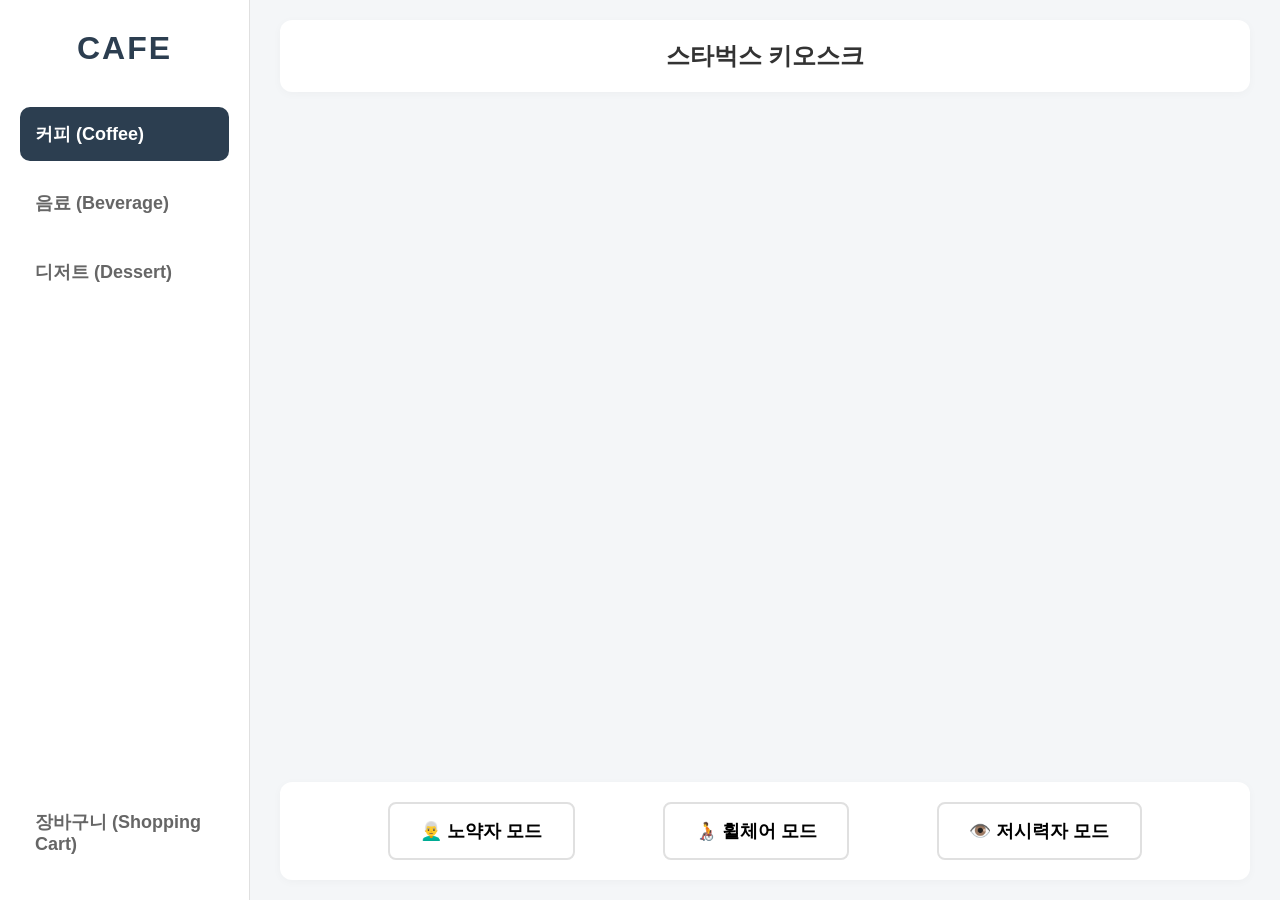
==== web_standard_sturdy/day16/index.html @ 8e6bc493 "day16 my kiosk system" ====
<!DOCTYPE html>
<html lang="ko">
<head>
    <meta charset="UTF-8">
    <meta name="viewport" content="width=device-width, initial-scale=1.0">
    <title>배리어 프리 카페 키오스크</title>
    <link rel="stylesheet" href="css/style.css">
</head>
<body>
    <div class="app-container">
        <aside class="sidebar">
            <h1 class="logo">CAFE</h1>
            <nav class="category-nav">
                <button id="coffe-category" class="category-btn active" data-category="coffee">커피 (Coffee)</button>
                <button id="beverage-category" class="category-btn" data-category="beverage">음료 (Beverage)</button>
                <button id="dessert-category" class="category-btn" data-category="dessert">디저트 (Dessert)</button>
            </nav>
            <nav class="shopping-cart">
                <button id="shopping-category" class="shopping-btn" data-category="cart">장바구니 (Shopping Cart)</button>
            </nav>
        </aside>
        
        <div class="main-wrapper">
            <header class="top-header">
                <h2>스타벅스 키오스크</h2>
            </header>
            
            <main class="menu-board">
                <div class="menu-grid" id="menu-grid">
                </div>
            </main>

            <template id="menu-card-template">
                <article class="menu-card">
                    <div class="menu-img-wrapper">
                        <img src="" alt="" class="menu-img">
                        <div class="sold-out-badge">품절</div>
                    </div>
                    <h3 class="menu-name">메뉴이름</h3>
                    <p class="menu-price">가격</p>
                </article>
            </template>
            
            <footer class="bottom-controls">
                <button class="mode-btn" id="btn-silver">👨‍🦳 노약자 모드</button>
                <button class="mode-btn" id="btn-wheelchair">🧑‍🦽 휠체어 모드</button>
                <button class="mode-btn" id="btn-lowvision">👁️ 저시력자 모드</button>
            </footer>
        </div>
    </div>
    <script src="js/script.js" defer></script>
</body>
</html>
---- web_standard_sturdy/day16/css/style.css ----
/* 기본 초기화 */
* {
    box-sizing: border-box;
    margin: 0;
    padding: 0;
    font-family: 'Pretendard', -apple-system, sans-serif;
}

body {
    background-color: #f4f6f8; /* 눈이 편안한 옅은 회색 배경 */
    color: #333;
}

/* 전체 화면을 꽉 채우는 컨테이너 */
.app-container {
    display: flex;
    width: 100vw;
    height: 100vh; /* 브라우저 높이 100% 사용 */
    overflow: hidden;
}

/* -----------------------------------
   왼쪽 사이드바 (카테고리 영역)
----------------------------------- */
.sidebar {
    width: 250px; /* 고정 너비 */
    background-color: #ffffff;
    border-right: 1px solid #e0e0e0;
    display: flex;
    flex-direction: column;
    padding: 30px 20px;
}

.logo {
    text-align: center;
    font-size: 32px;
    font-weight: 800;
    letter-spacing: 2px;
    margin-bottom: 40px;
    color: #2c3e50;
}

.category-nav {
    display: flex;
    flex-direction: column;
    gap: 15px;
}

.shopping-cart {
    display: flex;
    flex-direction: column-reverse;
    margin-top: auto;
    gap: 15px;
}

.category-btn {
    padding: 15px;
    font-size: 18px;
    font-weight: 600;
    border: none;
    border-radius: 10px;
    background-color: transparent;
    color: #666;
    cursor: pointer;
    text-align: left;
    transition: all 0.2s ease;
}

.shopping-btn {
    padding: 15px;
    font-size: 18px;
    font-weight: 600;
    border: none;
    border-radius: 10px;
    background-color: transparent;
    color: #666;
    cursor: pointer;
    text-align: left;
    transition: all 0.2s ease;
}

.shopping-btn:hover {
    background-color: #f0f4f8;
}

.category-btn:hover {
    background-color: #f0f4f8;
}

.category-btn.active {
    background-color: #2c3e50;
    color: #ffffff;
}

.shopping-btn.active {
    background-color: #2c3e50;
    color: #ffffff;
}

/* -----------------------------------
   오른쪽 메인 영역 (헤더 + 메뉴 + 푸터)
----------------------------------- */
.main-wrapper {
    flex: 1; /* 남은 화면 너비 모두 차지 */
    display: flex;
    flex-direction: column;
    padding: 20px 30px;
    background-color: #f4f6f8;
}

/* 헤더 */
.top-header {
    background-color: #ffffff;
    padding: 20px;
    border-radius: 12px;
    box-shadow: 0 2px 10px rgba(0,0,0,0.03);
    margin-bottom: 20px;
    text-align: center;
}

/* 메뉴 그리드 영역 */
.menu-board {
    flex: 1; /* 중간 영역이 남은 높이를 모두 차지하게 함 */
    overflow-y: auto; /* 메뉴가 많아지면 스크롤 생성 */
}

.menu-grid {
    display: grid;
    grid-template-columns: repeat(3, 1fr); /* 무조건 3열 배치 */
    gap: 20px;
    height: 100%;
}

/* 개별 메뉴 카드 디자인 */
.menu-card {
    background-color: #ffffff;
    border-radius: 12px;
    box-shadow: 0 4px 12px rgba(0,0,0,0.05);
    display: flex;
    flex-direction: column;
    align-items: center;
    justify-content: center;
    padding: 20px;
    cursor: pointer;
    transition: transform 0.2s, box-shadow 0.2s;
    border: 2px solid transparent;
}

.menu-card:hover {
    transform: translateY(-5px);
    box-shadow: 0 8px 20px rgba(0,0,0,0.1);
    border-color: #2c3e50;
}

.menu-img-placeholder {
    font-size: 60px;
    margin-bottom: 15px;
}

.menu-name {
    font-size: 20px;
    margin-bottom: 10px;
}

.menu-price {
    font-size: 18px;
    font-weight: 600;
    color: #e74c3c;
}

.bottom-controls {
    margin-top: 20px;
    background-color: #ffffff;
    padding: 20px;
    border-radius: 12px;
    box-shadow: 0 2px 10px rgba(0,0,0,0.03);
    display: flex;
    justify-content: space-evenly;
    align-items: center;
}

.mode-btn {
    padding: 15px 30px;
    font-size: 18px;
    font-weight: bold;
    border: 2px solid #e0e0e0;
    background-color: #ffffff;
    border-radius: 8px;
    cursor: pointer;
    transition: all 0.2s;
}

.mode-btn:hover {
    background-color: #f8f9fa;
    border-color: #2c3e50;
}

/* 카드 안의 이미지 영역 */
.menu-img-wrapper {
    position: relative; /* 품절 뱃지를 띄우기 위한 기준점 */
    width: 100%;
    height: 140px;
    border-radius: 8px;
    overflow: hidden;
    margin-bottom: 15px;
    background-color: #f0f0f0; /* 이미지가 없을 때를 대비한 배경색 */
}

/* 실제 이미지 태그 */
.menu-img {
    width: 100%;
    height: 100%;
    object-fit: cover; /* 이미지가 찌그러지지 않고 영역을 꽉 채우도록 설정 */
}

/* 품절 상태일 때 카드를 반투명하게 만듦 */
.menu-card.sold-out {
    opacity: 0.6;
    cursor: not-allowed;
    border-color: transparent;
    transform: none; /* hover 시 위로 떠오르는 효과 방지 */
    box-shadow: none;
}

/* 품절 뱃지 (이미지 위를 검게 덮음) */
.sold-out-badge {
    position: absolute;
    top: 0;
    left: 0;
    width: 100%;
    height: 100%;
    background-color: rgba(0, 0, 0, 0.6);
    color: white;
    display: flex;
    justify-content: center;
    align-items: center;
    font-size: 24px;
    font-weight: bold;
}
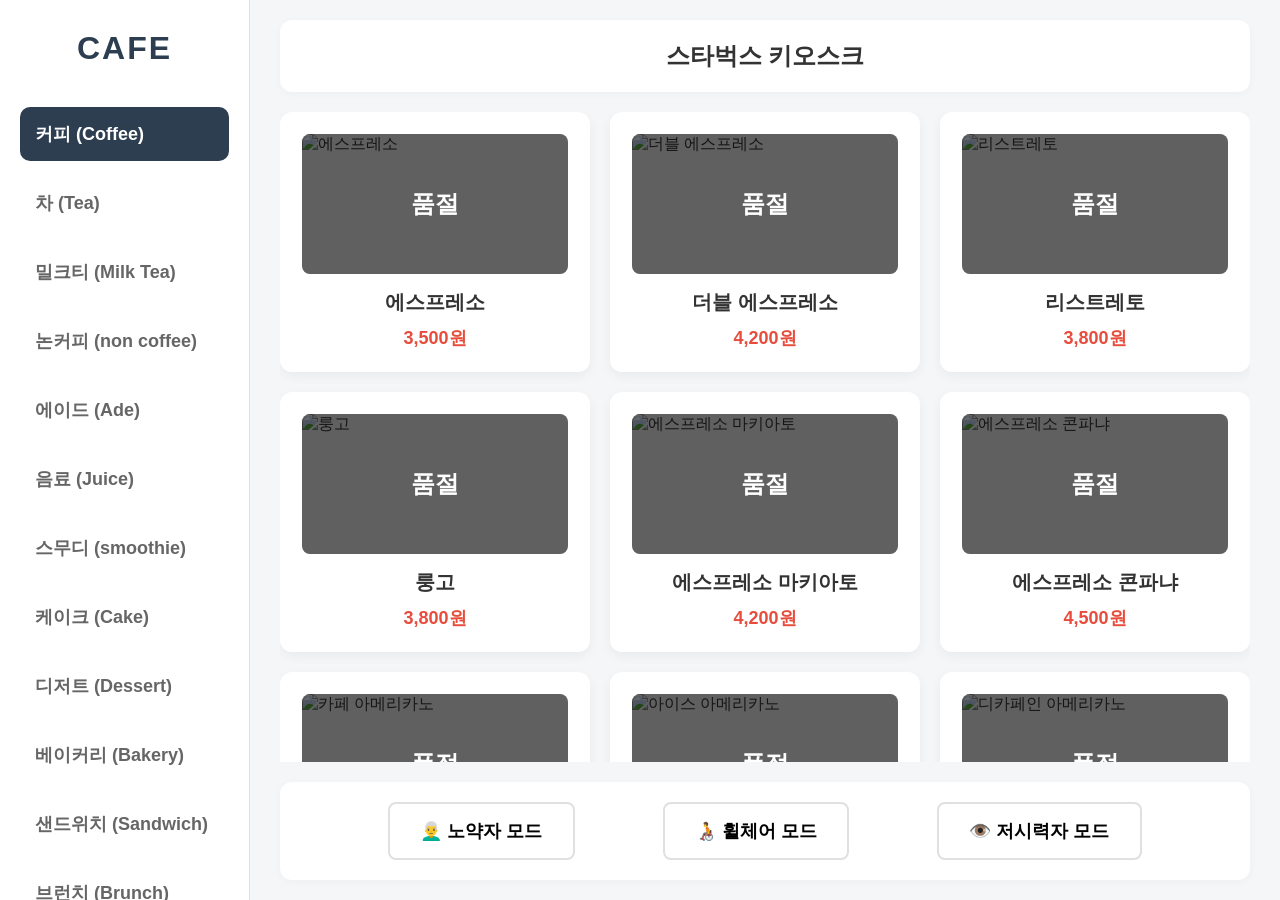
==== commit 1e7f9315: "day20 final" ====
--- a/web_standard_sturdy/day16/index.html
+++ b/web_standard_sturdy/day16/index.html
@@ -10,13 +10,25 @@
     <div class="app-container">
         <aside class="sidebar">
             <h1 class="logo">CAFE</h1>
+            
             <nav class="category-nav">
                 <button id="coffe-category" class="category-btn active" data-category="coffee">커피 (Coffee)</button>
-                <button id="beverage-category" class="category-btn" data-category="beverage">음료 (Beverage)</button>
+                <button id="tea-category" class="category-btn" data-category="tea">차 (Tea)</button>
+                <button id="milk-tea-category" class="category-btn" data-category="milk_tea">밀크티 (Milk Tea)</button>
+                <button id="non-coffee-category" class="category-btn" data-category="non_coffee">논커피 (non coffee)</button>
+                <button id="ade-category" class="category-btn" data-category="ade">에이드 (Ade)</button>
+                <button id="juice-category" class="category-btn" data-category="juice">음료 (Juice)</button>
+                <button id="smoothie-category" class="category-btn" data-category="smoothie">스무디 (smoothie)</button>
+                <button id="cake-category" class="category-btn" data-category="cake">케이크 (Cake)</button>
                 <button id="dessert-category" class="category-btn" data-category="dessert">디저트 (Dessert)</button>
+                <button id="bakery-category" class="category-btn" data-category="bakery">베이커리 (Bakery)</button>
+                <button id="sandwich-category" class="category-btn" data-category="sandwich">샌드위치 (Sandwich)</button>
+                <button id="brunch-category" class="category-btn" data-category="brunch">브런치 (Brunch)</button>
+                <button id="icecream-category" class="category-btn" data-category="ice_cream">아이스크림 (Ice Cream)</button>
             </nav>
+            
             <nav class="shopping-cart">
-                <button id="shopping-category" class="shopping-btn" data-category="cart">장바구니 (Shopping Cart)</button>
+                <button id="shopping-category" class="shopping-btn" data-category="cart">🛒 장바구니 (Cart)</button>
             </nav>
         </aside>
         
@@ -27,7 +39,7 @@
             
             <main class="menu-board">
                 <div class="menu-grid" id="menu-grid">
-                </div>
+                    </div>
             </main>
 
             <template id="menu-card-template">
@@ -41,6 +53,22 @@
                 </article>
             </template>
             
+            <template id="cart-card-template">
+                <article class="menu-card">
+                    <div class="menu-img-wrapper" style="height: 100px;">
+                        <img src="" alt="" class="menu-img">
+                    </div>
+                    <h3 class="menu-name" style="font-size: 18px;">메뉴이름</h3>
+                    <p class="menu-price" style="margin-bottom: 15px;">가격</p>
+                    
+                    <div style="display: flex; gap: 15px; align-items: center;">
+                        <button class="qty-btn minus" style="padding: 5px 15px; font-size: 18px; cursor: pointer;">-</button>
+                        <span class="qty-text" style="font-size: 18px; font-weight: bold;">0개</span>
+                        <button class="qty-btn plus" style="padding: 5px 15px; font-size: 18px; cursor: pointer;">+</button>
+                    </div>
+                </article>
+            </template>
+            
             <footer class="bottom-controls">
                 <button class="mode-btn" id="btn-silver">👨‍🦳 노약자 모드</button>
                 <button class="mode-btn" id="btn-wheelchair">🧑‍🦽 휠체어 모드</button>
@@ -48,6 +76,7 @@
             </footer>
         </div>
     </div>
+    
     <script src="js/script.js" defer></script>
 </body>
 </html>
--- a/web_standard_sturdy/day16/css/style.css
+++ b/web_standard_sturdy/day16/css/style.css
@@ -29,6 +29,9 @@
     display: flex;
     flex-direction: column;
     padding: 30px 20px;
+    overflow-y: auto;
+    overflow-x: hidden;
+    overscroll-behavior: contain;
 }
 
 .logo {
@@ -44,6 +47,7 @@
     display: flex;
     flex-direction: column;
     gap: 15px;
+    margin-bottom: 100px;
 }
 
 .shopping-cart {
